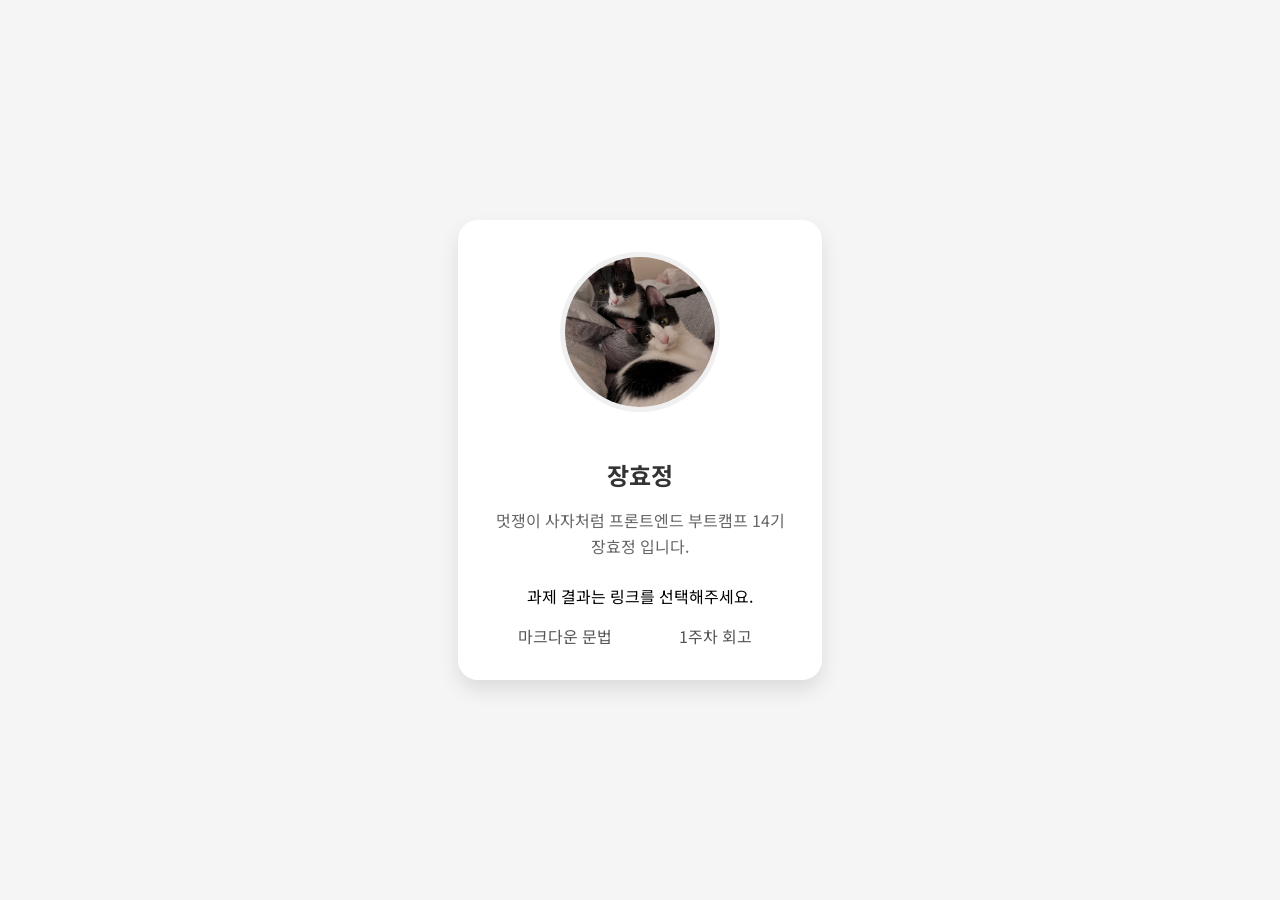
==== index.html @ aad78219 "Mission-03 index.html 프로필 사진, 이름 변경" ====
<!doctype html>
<html lang="ko">
  <head>
    <meta charset="UTF-8" />
    <meta name="viewport" content="width=device-width, initial-scale=1.0" />
    <title>HTML/CSS 과제</title>
    <style>
      body {
        margin: 0;
        padding: 0;
        font-family: 'Noto Sans KR', sans-serif;
        background-color: #f5f5f5;
        display: flex;
        justify-content: center;
        align-items: center;
        min-height: 100vh;
      }

      .profile-card {
        background: white;
        border-radius: 20px;
        box-shadow: 0 10px 20px rgba(0, 0, 0, 0.1);
        padding: 2rem;
        width: 300px;
        text-align: center;
      }

      .profile-image {
        width: 150px;
        height: 150px;
        border-radius: 50%;
        margin-bottom: 1.5rem;
        object-fit: cover;
        border: 5px solid #f0f0f0;
      }

      .name {
        font-size: 1.5rem;
        font-weight: bold;
        color: #333;
        margin-bottom: 0.5rem;
      }

      .bio {
        color: #666;
        line-height: 1.6;
        margin-bottom: 1.5rem;
      }

      .homework-links {
        display: flex;
        justify-content: center;
        flex-wrap: wrap;
        margin: 0;
        padding: 0;
        list-style: none;
      }

      .homework-links li {
        width: 50%;
      }

      .homework-links a {
        display: block;
        text-align: center;
        color: #555;
        text-decoration: none;
        transition: color 0.3s ease;
      }

      .homework-links a:hover {
        color: #007bff;
      }
    </style>
    <link href="https://fonts.googleapis.com/css2?family=Noto+Sans+KR:wght@400;700&display=swap" rel="stylesheet" />
    <link rel="stylesheet" href="https://cdnjs.cloudflare.com/ajax/libs/font-awesome/5.15.4/css/all.min.css" />
  </head>
  <body>
    <div class="profile-card">
      <!-- 절대 경로로 이미지 삽입하기 -->
      <!-- Github에서 절대 경로는 권장되지 않습니다. -->
      <!-- 이유 1 : 저장소의 이름을 homework에서 다른 이름으로 변경할 경우 모든 절대 경로를 수정해야 합니다. -->
      <!-- Github 배포를 위해 절대 경로를 사용할 경우 로컬에서 확인이 불가합니다. (https://localhost:8090으로 접속했을 때 homework을 찾지 못함) -->
      <!-- 이러한 이유로 과제를 작성할 경우 반드시 경로는 상대 경로를 사용해 주세요 -->
      <!-- <img src="/homework/src/assets/hyojung.jpg" alt="장효정 프로필" class="profile-image" /> -->
      <!-- 상대 경로로 이미지 삽입하기 -->
      <img src="./src/assets/hyojung.jpg" alt="장효정 프로필" class="profile-image" />
      <h1 class="name">장효정</h1>
      <p class="bio">멋쟁이 사자처럼 프론트엔드 부트캠프 14기 장효정 입니다.</p>
      <p>과제 결과는 링크를 선택해주세요.</p>
      <ul class="homework-links">
        <li><a href="./src/md/markdown.md">마크다운 문법</a></li>
        <li><a href="./src/md/week1-retrospect.md">1주차 회고</a></li>
      </ul>
    </div>
  </body>
</html>
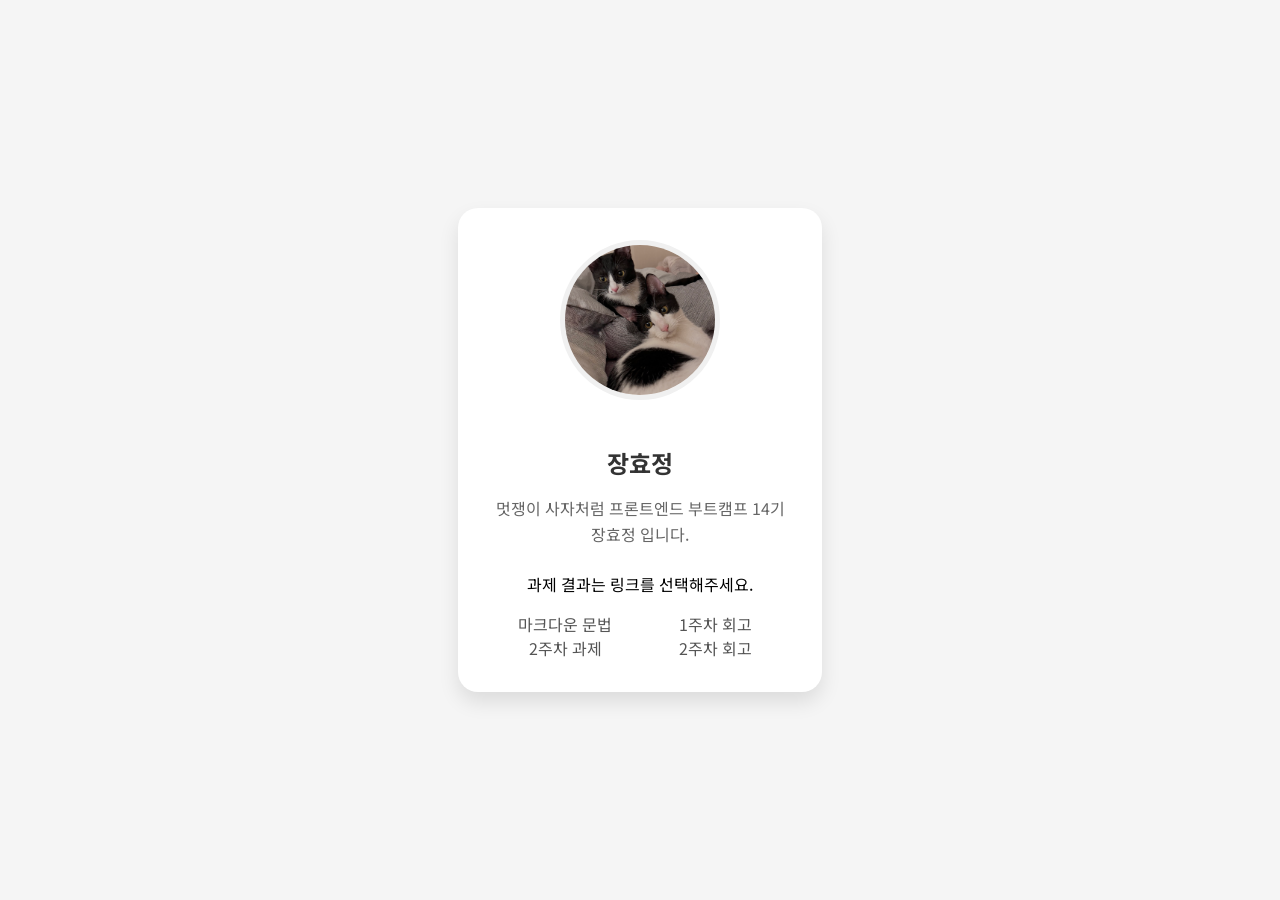
==== commit ae9817f0: "아바타 과제 작성 및 README.md 파일 수정 완료" ====
--- a/index.html
+++ b/index.html
@@ -91,6 +91,8 @@
       <ul class="homework-links">
         <li><a href="./src/md/markdown.md">마크다운 문법</a></li>
         <li><a href="./src/md/week1-retrospect.md">1주차 회고</a></li>
+        <li><a href="./src/avatars/avatars.html">2주차 과제</a></li>
+        <li><a href="./src/md/week2-retrospect.md">2주차 회고</a></li>
       </ul>
     </div>
   </body>
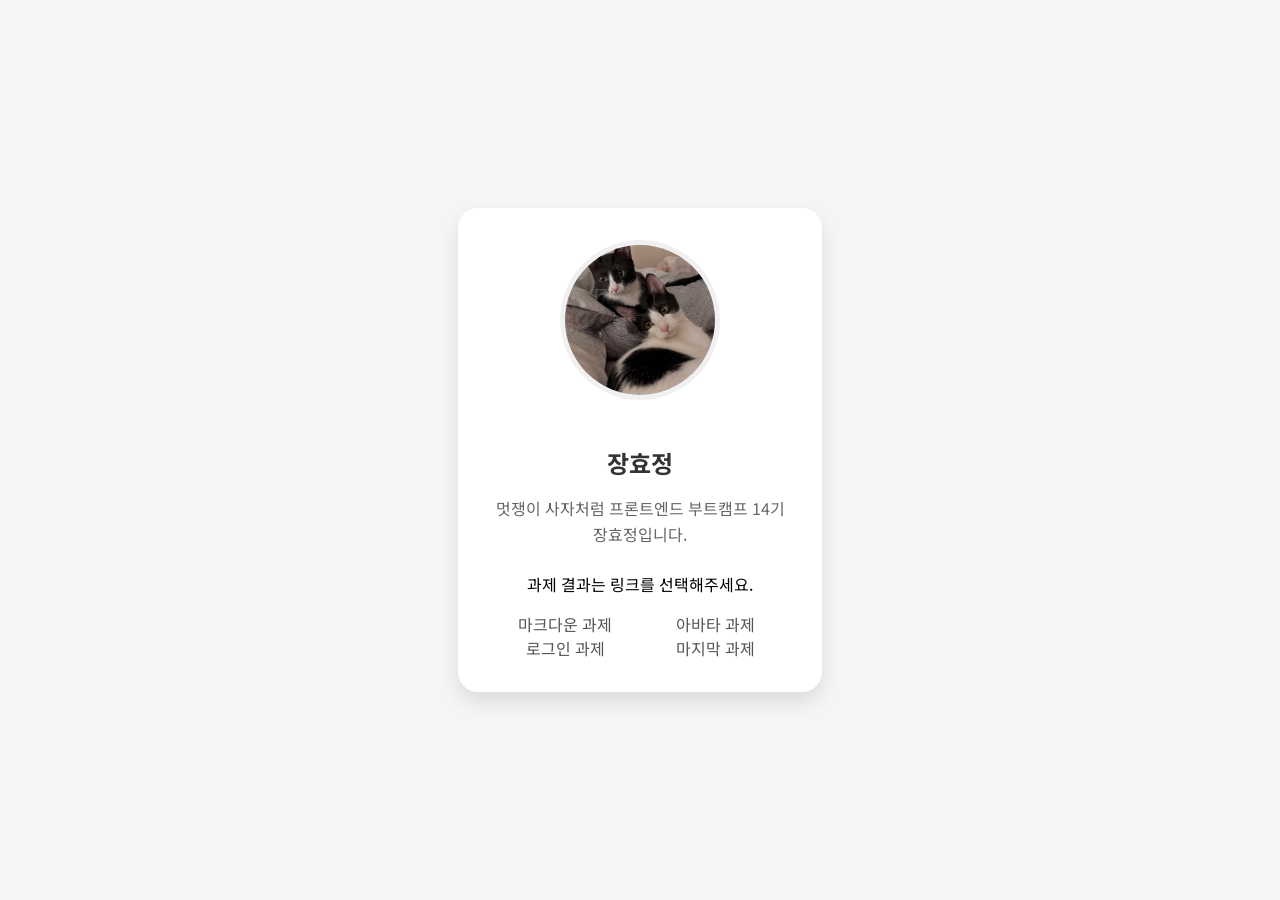
==== commit 57d08c48: "마크업 구조 설계 완성" ====
--- a/index.html
+++ b/index.html
@@ -77,22 +77,16 @@
   </head>
   <body>
     <div class="profile-card">
-      <!-- 절대 경로로 이미지 삽입하기 -->
-      <!-- Github에서 절대 경로는 권장되지 않습니다. -->
-      <!-- 이유 1 : 저장소의 이름을 homework에서 다른 이름으로 변경할 경우 모든 절대 경로를 수정해야 합니다. -->
-      <!-- Github 배포를 위해 절대 경로를 사용할 경우 로컬에서 확인이 불가합니다. (https://localhost:8090으로 접속했을 때 homework을 찾지 못함) -->
-      <!-- 이러한 이유로 과제를 작성할 경우 반드시 경로는 상대 경로를 사용해 주세요 -->
-      <!-- <img src="/homework/src/assets/hyojung.jpg" alt="장효정 프로필" class="profile-image" /> -->
       <!-- 상대 경로로 이미지 삽입하기 -->
       <img src="./src/assets/hyojung.jpg" alt="장효정 프로필" class="profile-image" />
       <h1 class="name">장효정</h1>
-      <p class="bio">멋쟁이 사자처럼 프론트엔드 부트캠프 14기 장효정 입니다.</p>
+      <p class="bio">멋쟁이 사자처럼 프론트엔드 부트캠프 14기 장효정입니다.</p>
       <p>과제 결과는 링크를 선택해주세요.</p>
       <ul class="homework-links">
-        <li><a href="./src/md/markdown.md">마크다운 문법</a></li>
-        <li><a href="./src/md/week1-retrospect.md">1주차 회고</a></li>
-        <li><a href="./src/avatars/avatars.html">2주차 과제</a></li>
-        <li><a href="./src/md/week2-retrospect.md">2주차 회고</a></li>
+        <li><a href="./src/md/markdown.md">마크다운 과제</a></li>
+        <li><a href="./src/avatars/avatars.html">아바타 과제</a></li>
+        <li><a href="./src/login/login.html">로그인 과제</a></li>
+        <li><a href="/">마지막 과제</a></li>
       </ul>
     </div>
   </body>
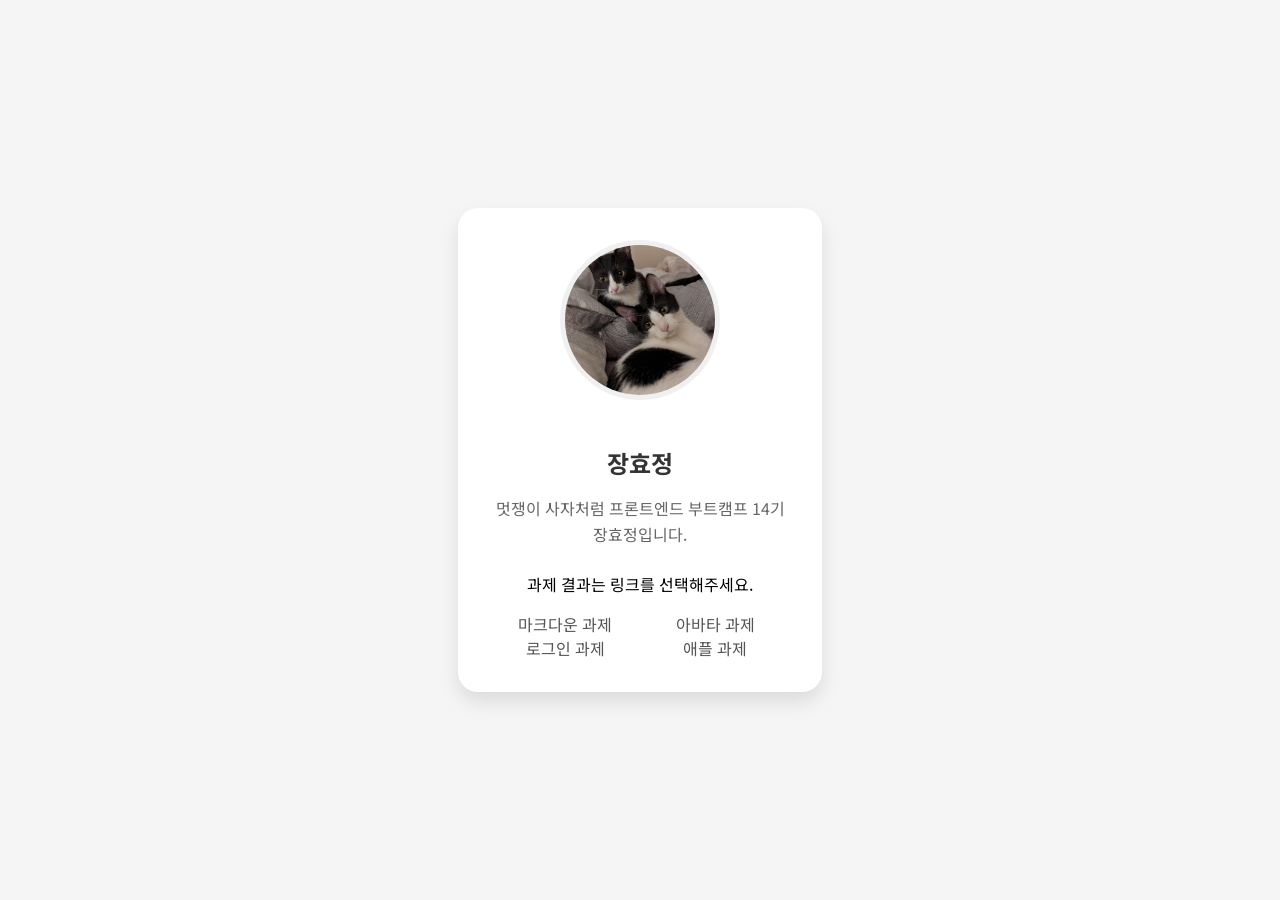
==== commit b290adee: "카드 컴포넌트 완성" ====
--- a/index.html
+++ b/index.html
@@ -78,7 +78,7 @@
   <body>
     <div class="profile-card">
       <!-- 상대 경로로 이미지 삽입하기 -->
-      <img src="./src/assets/hyojung.jpg" alt="장효정 프로필" class="profile-image" />
+      <img src="./src/assets/hyojung.webp" alt="장효정 프로필" class="profile-image" />
       <h1 class="name">장효정</h1>
       <p class="bio">멋쟁이 사자처럼 프론트엔드 부트캠프 14기 장효정입니다.</p>
       <p>과제 결과는 링크를 선택해주세요.</p>
@@ -86,7 +86,7 @@
         <li><a href="./src/md/markdown.md">마크다운 과제</a></li>
         <li><a href="./src/avatars/avatars.html">아바타 과제</a></li>
         <li><a href="./src/login/login.html">로그인 과제</a></li>
-        <li><a href="/">마지막 과제</a></li>
+        <li><a href="./src/apple/apple.html">애플 과제</a></li>
       </ul>
     </div>
   </body>
